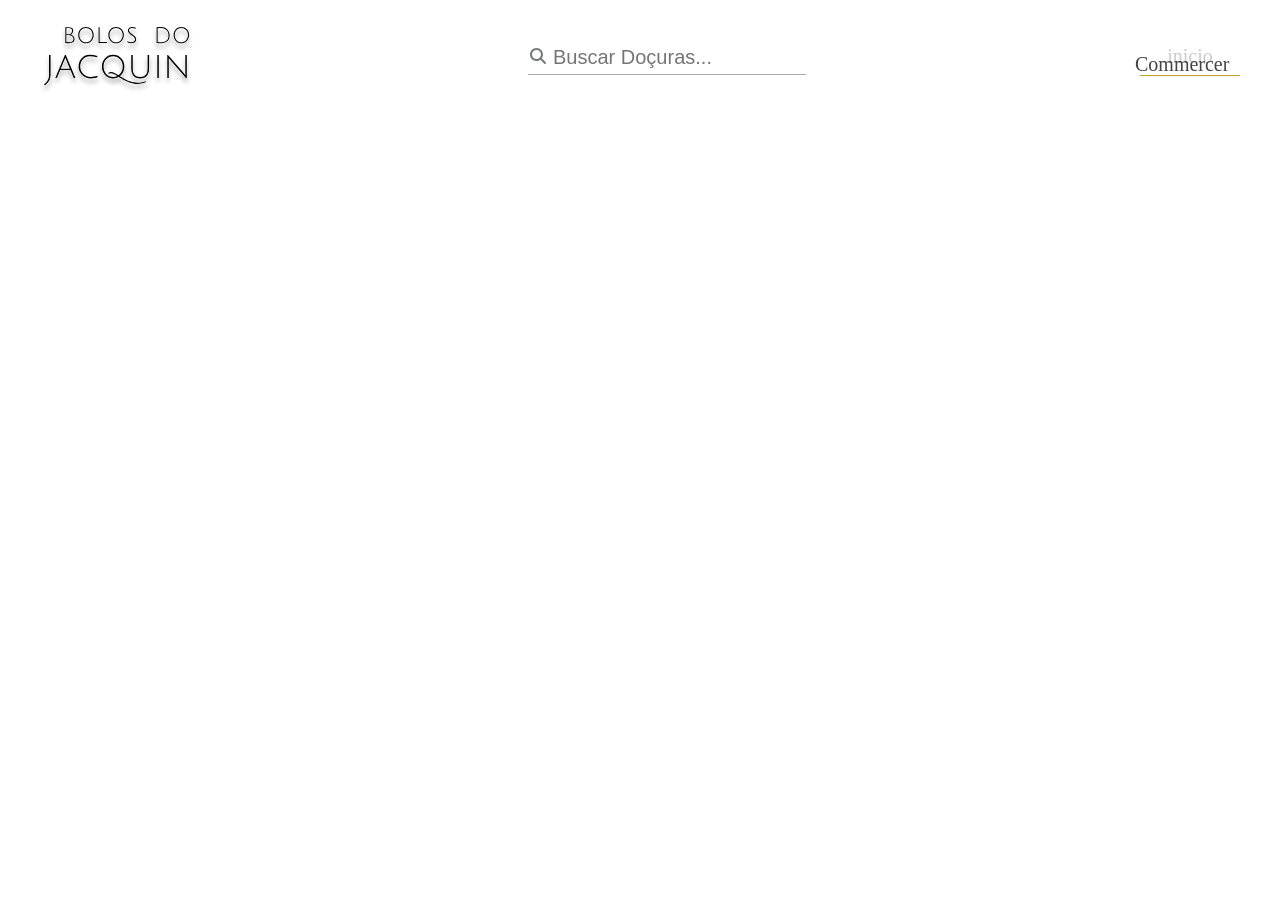
==== admprodutos/index.html @ a97accf6 "inicio da pagina de cadastro e listagem de produtos" ====
<!DOCTYPE html>
<html lang="pt-br">

<head>
    <meta charset="UTF-8">
    <meta name="viewport" content="width=device-width, initial-scale=1.0">
    <title>Bolos do Jacquin - adm</title>
    <link rel="stylesheet" href="style.css">
     <link rel="preconnect" href="https://fonts.googleapis.com">
    <link rel="preconnect" href="https://fonts.gstatic.com" crossorigin>
    <link
        href="https://fonts.googleapis.com/css2?family=Hanken+Grotesk:ital,wght@0,100..900;1,100..900&family=Libre+Caslon+Text:ital,wght@0,400;0,700;1,400&display=swap"
        rel="stylesheet">

</head>

<body>
    <header>
        <div class="container header_container">
            <img src="../img/BOLOS DO JACQUIN.svg" alt="logos bolos do jacquin">

            <div class="box_busca">
                <svg xmlns="http://www.w3.org/2000/svg"
                    viewBox="0 0 640 640"><!--!Font Awesome Free 7.3.1 by @fontawesome - https://fontawesome.com License - https://fontawesome.com/license/free Copyright 2026 Fonticons, Inc.-->
                    <path
                        d="M480 272C480 317.9 465.1 360.3 440 394.7L566.6 521.4C579.1 533.9 579.1 554.2 566.6 566.7C554.1 579.2 533.8 579.2 521.3 566.7L394.7 440C360.3 465.1 317.9 480 272 480C157.1 480 64 386.9 64 272C64 157.1 157.1 64 272 64C386.9 64 480 157.1 480 272zM272 416C351.5 416 416 351.5 416 272C416 192.5 351.5 128 272 128C192.5 128 128 192.5 128 272C128 351.5 192.5 416 272 416z" />
                </svg>
                <input type="text" placeholder="Buscar Doçuras...">
            </div>

<a class="link_inicio" href="">
    inicio
    <span>Commercer</span>
    <hr>
</a>


        </div>
    </header>

    <main>

    </main>

    <footer>

    </footer>



</body>

</html>
---- admprodutos/style.css ----
*{
    margin: 0;
    padding: 0;
    box-sizing: border-box;
}

:root{
    --corPrincipal: #fff4f4;
    --fontHanken:  "Hanken Grotesk", sans-serif;
--cordourado: #c5a028;
}

.container{
    width: 95%;
    max-width: 1200px;
    margin: 0 auto;
    /* background-color: aqua; */
}

.header{
    background-color: var(--corPrincipal);
    font-family: var(--fontHanken);
}

.header_container{
    display: flex;
    justify-content: space-between;
    align-items: center;
    height: 120px;
}

.box_busca{
    position: relative;
}


.box_busca svg{
    width: 20px;
    position: absolute;
fill: #747878;

}


.box_busca input{
    padding-left: 25px;
    padding-bottom: 5px;
    background-color: transparent;
    border: none;
    border-bottom: solid 1px #a9a9a9;
    font-size: 20px;
}

.box_busca input:focus{
    outline: none;
}


.link_inicio{
    color: #cccccc;
    text-decoration: none;
    font-size: 20px;
position: relative;
text-align: center;
}

.link_inicio span{
    color: #444444;
position: absolute;
left: -5px;
top: 8px;
}

.link_inicio hr{
    margin-top: 7px;
    width: 100px;
    background-color: var(--cordourado);
    border: none;
    height: 1px;
}
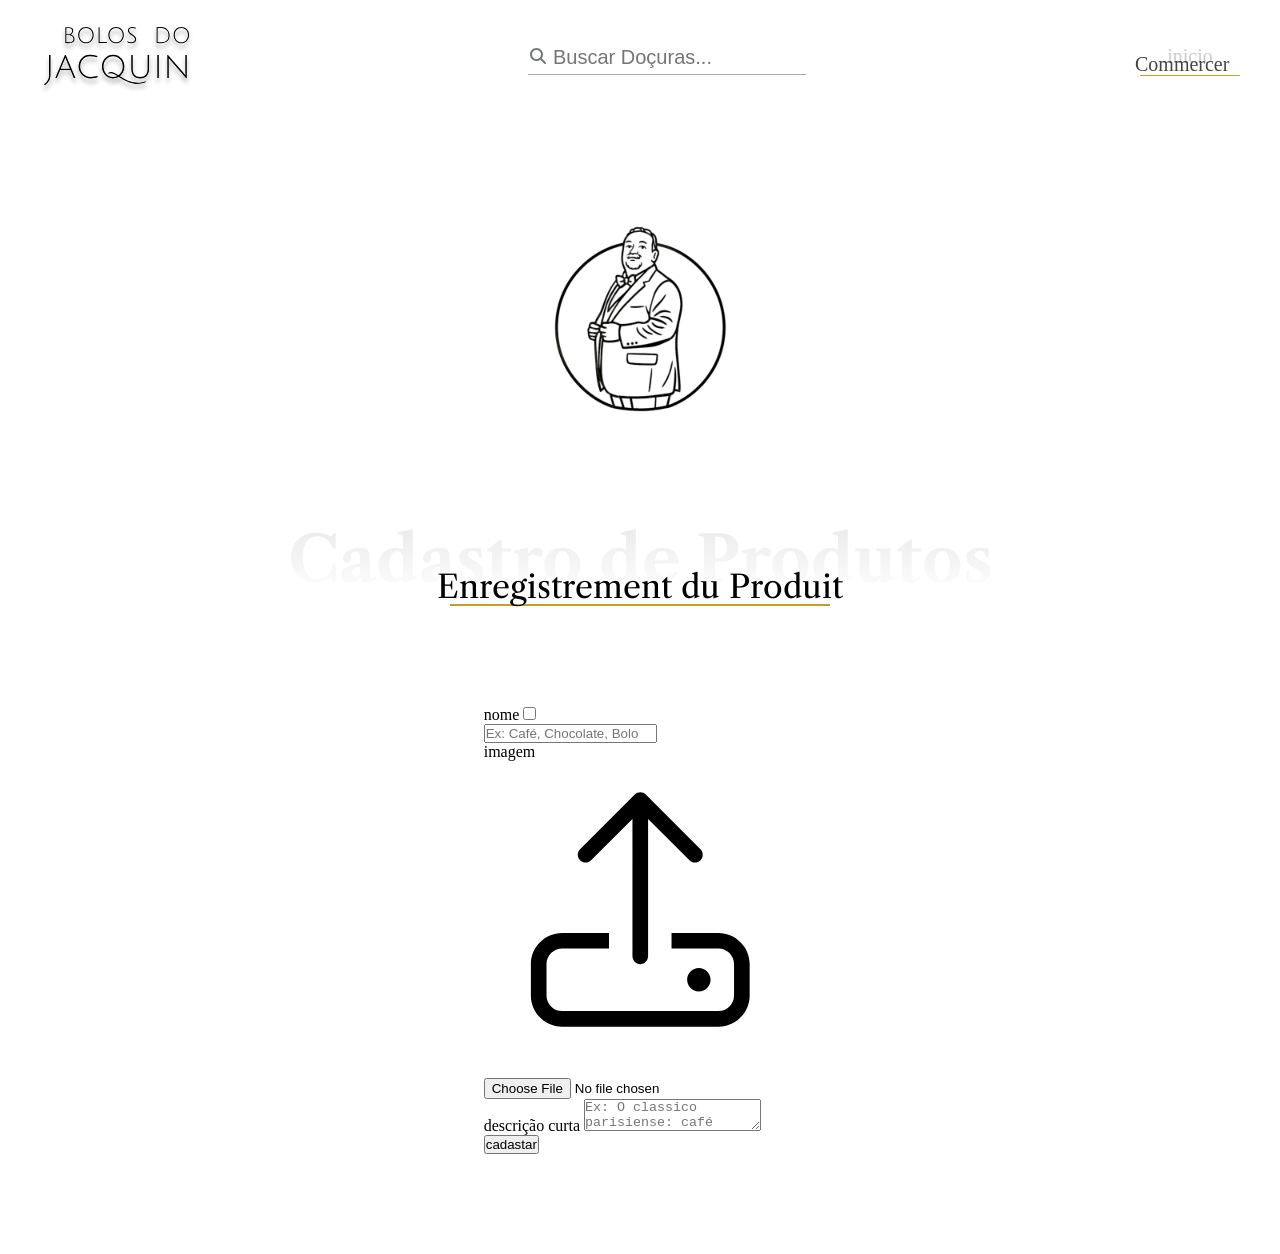
==== commit 8b683029: "iniciado  o formulario de cadastro de produtos" ====
--- a/admprodutos/index.html
+++ b/admprodutos/index.html
@@ -6,7 +6,7 @@
     <meta name="viewport" content="width=device-width, initial-scale=1.0">
     <title>Bolos do Jacquin - adm</title>
     <link rel="stylesheet" href="style.css">
-     <link rel="preconnect" href="https://fonts.googleapis.com">
+    <link rel="preconnect" href="https://fonts.googleapis.com">
     <link rel="preconnect" href="https://fonts.gstatic.com" crossorigin>
     <link
         href="https://fonts.googleapis.com/css2?family=Hanken+Grotesk:ital,wght@0,100..900;1,100..900&family=Libre+Caslon+Text:ital,wght@0,400;0,700;1,400&display=swap"
@@ -28,19 +28,81 @@
                 <input type="text" placeholder="Buscar Doçuras...">
             </div>
 
-<a class="link_inicio" href="">
-    inicio
-    <span>Commercer</span>
-    <hr>
-</a>
+            <a class="link_inicio" href="">
+                inicio
+                <span>Commercer</span>
+                <hr>
+            </a>
 
-
+            <button>
+                <svg xmlns="http://www.w3.org/2000/svg"
+                    viewBox="0 0 640 640"><!--! Font Awesome Pro 7.3.1 by @fontawesome - https://fontawesome.com License - https://fontawesome.com/license (Commercial License) Copyright 2026 Fonticons, Inc. -->
+                    <path fill="currentColor"
+                        d="M360 128L116.3 320L544 320C544 192 432 128 360 128zM64 336C64 326.2 68.5 316.9 76.2 310.9L340.2 102.9C345.8 98.5 352.8 96 360 96C404.3 96 457.6 115.2 499.9 151.8C543.1 189.2 576 245.7 576 320L576 480C576 515.3 547.3 544 512 544L128 544C92.7 544 64 515.3 64 480L64 336zM96 416L544 416L544 352L96 352L96 416zM96 448L96 480C96 497.7 110.3 512 128 512L512 512C529.7 512 544 497.7 544 480L544 448L96 448z" />
+                </svg>
+            </button>
         </div>
     </header>
 
     <main>
+        <h1>Pagina administrativa - Bolos do Jacquin</h1>
+        <section class="cad_produtos">
+            <div class="container cad_container">
+                <img class="icon_jacquin" src="../img/Logo Bolos do Jacquin.png" alt="">
+                <div class="box_h2">
+                    <h2>Cadastro de Produtos</h2>
+                    <span>Enregistrement du Produit</span>
+                    <hr>
+                </div>
 
+
+                <form action="">
+                    <div class="inputs_form">
+                        <div class="form_coluna1">
+                            <div class="linha_form">
+                                <label for="">nome</label>
+                                <input placeholder="Ex: Opera Eternelle" type="checkbox" name="" id="">
+                            </div>
+
+                            <div class="linha_form">
+                                <div class="input_cat">
+                                    <label for="categorias"></label>
+                                    <input type="text" placeholder="Ex: Café, Chocolate, Bolo">
+                                </div>
+                                <div class="input_img">
+                                    <span>imagem</span>
+                                    <label for="img">
+                                        <svg xmlns="http://www.w3.org/2000/svg"
+                                            viewBox="0 0 640 640"><!--! Font Awesome Pro 7.3.1 by @fontawesome - https://fontawesome.com License - https://fontawesome.com/license (Commercial License) Copyright 2026 Fonticons, Inc. -->
+                                            <path fill="currentColor"
+                                                d="M336 118.6L336 400C336 408.8 328.8 416 320 416C311.2 416 304 408.8 304 400L304 118.6L219.3 203.3C213.1 209.5 202.9 209.5 196.7 203.3C190.5 197.1 190.5 186.9 196.7 180.7L308.7 68.7C314.9 62.5 325.1 62.5 331.3 68.7L443.3 180.7C449.5 186.9 449.5 197.1 443.3 203.3C437.1 209.5 426.9 209.5 420.7 203.3L336 118.6zM256 384L160 384C142.3 384 128 398.3 128 416L128 480C128 497.7 142.3 512 160 512L480 512C497.7 512 512 497.7 512 480L512 416C512 398.3 497.7 384 480 384L384 384L384 352L480 352C515.3 352 544 380.7 544 416L544 480C544 515.3 515.3 544 480 544L160 544C124.7 544 96 515.3 96 480L96 416C96 380.7 124.7 352 160 352L256 352L256 384zM416 448C416 434.7 426.7 424 440 424C453.3 424 464 434.7 464 448C464 461.3 453.3 472 440 472C426.7 472 416 461.3 416 448z" />
+                                        </svg>
+                                    </label>
+                                    <input type="file" name="img" id="">
+                                </div>
+                            </div>
+
+                            <div class="linha_form">
+                                <label for="">descrição curta</label>
+                                <textarea
+                                    placeholder="Ex: O classico parisiense: café arábica,chocolate amargo e biscuit joconde "
+                                    name="" id="" rows="2"></textarea>
+                            </div>
+
+
+                        </div>
+
+                        <div class="form_coluna2">
+                            <div></div>
+                        </div>
+                    </div>
+                    <input type="button" value="cadastar">
+                </form>
+            </div>
+        </section>
     </main>
+    
+    
 
     <footer>
 
--- a/admprodutos/style.css
+++ b/admprodutos/style.css
@@ -9,6 +9,9 @@
     --fontHanken:  "Hanken Grotesk", sans-serif;
 --cordourado: #c5a028;
 }
+
+
+
 
 .container{
     width: 95%;
@@ -17,6 +20,14 @@
     /* background-color: aqua; */
 }
 
+
+h1{
+    position: absolute;
+    width: 1px;
+    height: 1px;
+    margin: -1px;
+    overflow: hidden;
+}
 .header{
     background-color: var(--corPrincipal);
     font-family: var(--fontHanken);
@@ -31,6 +42,7 @@
 
 .box_busca{
     position: relative;
+
 }
 
 
@@ -77,4 +89,139 @@
     background-color: var(--cordourado);
     border: none;
     height: 1px;
-}+}
+
+/************BOTAO MENU *************/
+
+.header_container button{
+    background-color: transparent;
+    border: none;
+    display: none;
+}
+
+
+.header_container button svg{
+width: 50px;
+}
+
+
+/************SECAO CADASTRO DE PRODUTOS*************/
+.cad_container{
+display: flex;
+flex-direction: column;
+align-items: center;
+padding: 100px 0;
+}
+
+
+.icon_jacquin{
+    width: 200px;
+
+}
+
+.box_h2 {
+   font-family: "Libre Caslon Text", serif;
+   display: flex;
+   flex-direction: column;
+   align-items: center;
+   position: relative;
+   margin-top: 100px;
+   margin-bottom: 100px;
+}
+
+.box_h2 h2{
+    font-weight: 700;
+    font-size: 64px;
+background-image: linear-gradient(0deg, #ffffff , #e9e9e9);
+background-clip: text;
+-webkit-background-clip: text;
+
+color: transparent;
+-webkit-text-fill-color: transparent;
+}
+
+.box_h2 span{
+    font-size: 32px;
+    position: absolute;
+    bottom:-10px;
+    margin-bottom: 10px;
+}
+
+.box_h2 hr{
+    max-width: 380px;
+    width: 100%;
+    background-color: #c5a028;
+    margin-top: 5px;
+    border: none;
+    height: 2px;
+    
+}
+
+
+
+
+
+
+
+
+
+
+
+
+
+
+
+
+
+
+
+
+
+
+
+
+
+
+
+
+
+
+
+
+
+
+
+
+
+
+
+
+
+@media screen and (max-width: 768px){
+.header_container button {
+    display: block;
+}
+
+
+.link_inicio,
+.box_busca{
+    display: none;
+}
+
+.box_h2 h2{
+    font-size: 32px;
+}
+
+.box_h2 span{
+    font-size: 20px;
+    bottom: -18px;
+    margin-bottom: 20px;
+}
+
+.box_h2 hr{
+margin-top: 10px;
+width: 70%;
+
+}
+
+}
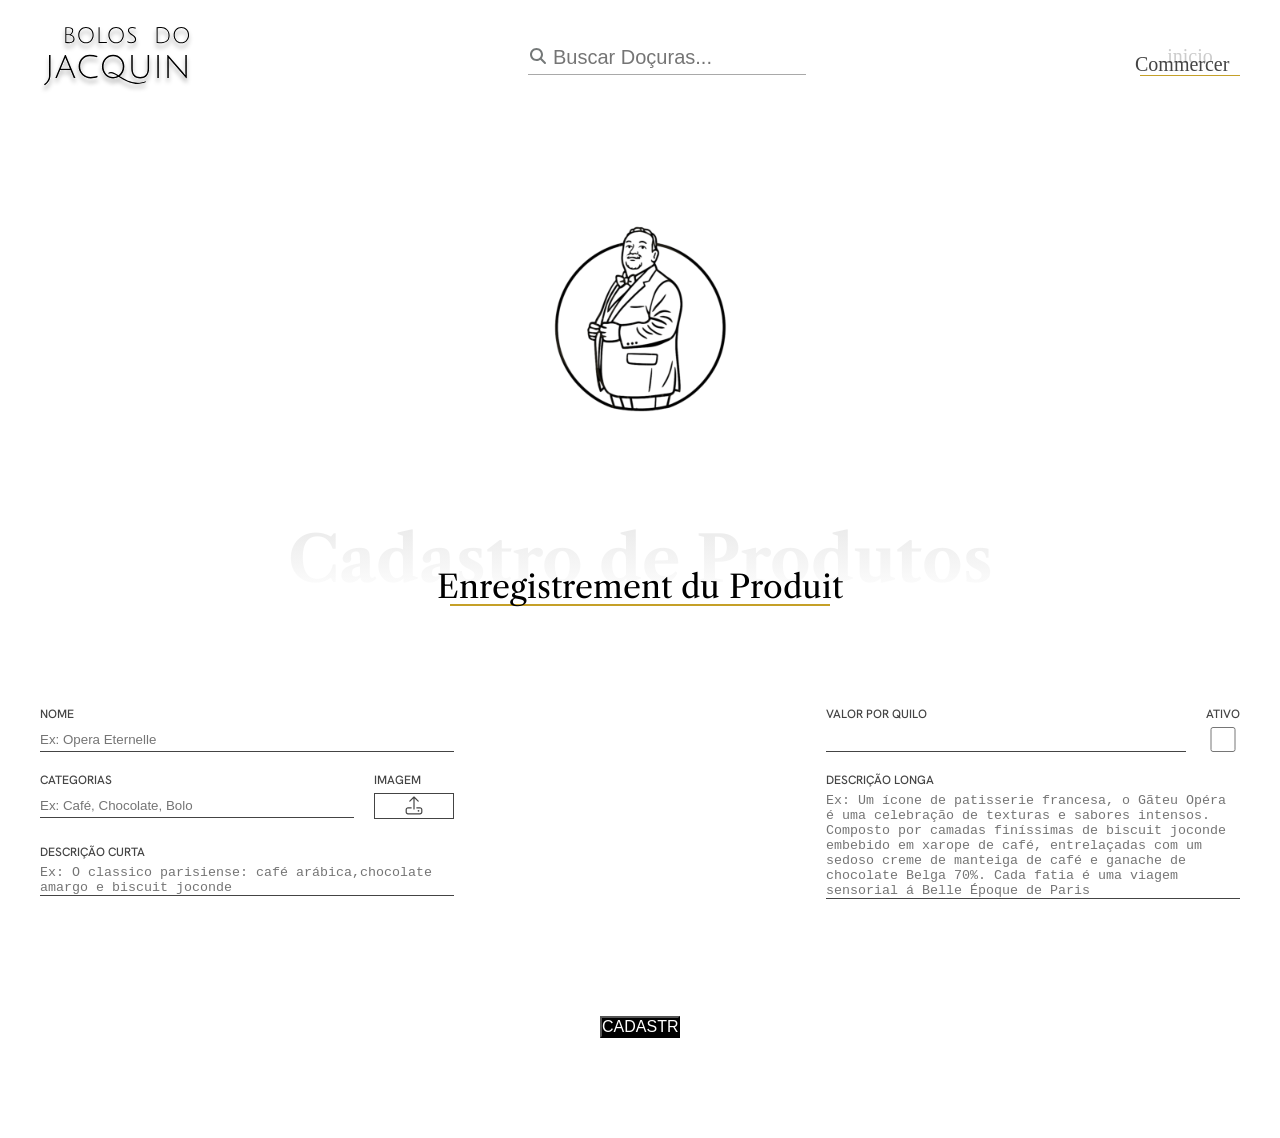
==== commit a1c011e1: "Formulario de cadastro de produtos" ====
--- a/admprodutos/index.html
+++ b/admprodutos/index.html
@@ -59,17 +59,17 @@
                 <form action="">
                     <div class="inputs_form">
                         <div class="form_coluna1">
-                            <div class="linha_form">
+                            <div class="linha_form lf_coluna">
                                 <label for="">nome</label>
-                                <input placeholder="Ex: Opera Eternelle" type="checkbox" name="" id="">
+                                <input placeholder="Ex: Opera Eternelle" type="text" name="" id="">
                             </div>
 
-                            <div class="linha_form">
-                                <div class="input_cat">
-                                    <label for="categorias"></label>
+                            <div class="linha_form lf_linha">
+                                <div class="input_cat lf_coluna">
+                                    <label for="">categorias</label>
                                     <input type="text" placeholder="Ex: Café, Chocolate, Bolo">
                                 </div>
-                                <div class="input_img">
+                                <div class="input_img lf_coluna">
                                     <span>imagem</span>
                                     <label for="img">
                                         <svg xmlns="http://www.w3.org/2000/svg"
@@ -78,11 +78,11 @@
                                                 d="M336 118.6L336 400C336 408.8 328.8 416 320 416C311.2 416 304 408.8 304 400L304 118.6L219.3 203.3C213.1 209.5 202.9 209.5 196.7 203.3C190.5 197.1 190.5 186.9 196.7 180.7L308.7 68.7C314.9 62.5 325.1 62.5 331.3 68.7L443.3 180.7C449.5 186.9 449.5 197.1 443.3 203.3C437.1 209.5 426.9 209.5 420.7 203.3L336 118.6zM256 384L160 384C142.3 384 128 398.3 128 416L128 480C128 497.7 142.3 512 160 512L480 512C497.7 512 512 497.7 512 480L512 416C512 398.3 497.7 384 480 384L384 384L384 352L480 352C515.3 352 544 380.7 544 416L544 480C544 515.3 515.3 544 480 544L160 544C124.7 544 96 515.3 96 480L96 416C96 380.7 124.7 352 160 352L256 352L256 384zM416 448C416 434.7 426.7 424 440 424C453.3 424 464 434.7 464 448C464 461.3 453.3 472 440 472C426.7 472 416 461.3 416 448z" />
                                         </svg>
                                     </label>
-                                    <input type="file" name="img" id="">
+                                    <input type="file" name="img" id="img">
                                 </div>
                             </div>
 
-                            <div class="linha_form">
+                            <div class="linha_form  lf_coluna">
                                 <label for="">descrição curta</label>
                                 <textarea
                                     placeholder="Ex: O classico parisiense: café arábica,chocolate amargo e biscuit joconde "
@@ -93,16 +93,30 @@
                         </div>
 
                         <div class="form_coluna2">
-                            <div></div>
+                            <div class="linha_form lf_linha">
+                                <div class="input_valor lf_coluna">
+                                    <label for="">Valor por quilo</label>
+                                    <input type="text" name="" id="">
+                                </div>
+                                <div class="input ativo lf_coluna">
+                                    <label for="">ativo</label>
+                                    <input type="checkbox" name="" id="">
+                                </div>
+                            </div>
+                                <div class="input_ativo lf_coluna">
+                                    <label for="">Descrição longa</label>
+                                    <textarea name="" id="" rows="7"
+                                        placeholder="Ex: Um ícone de patisserie francesa, o Gãteu Opéra é uma celebração de texturas e sabores intensos. Composto por camadas finíssimas de biscuit joconde embebido em xarope de café, entrelaçadas com um sedoso creme de manteiga de café e ganache de chocolate Belga 70%. Cada fatia é uma viagem sensorial á Belle Époque de Paris"></textarea>
+                                </div>
                         </div>
                     </div>
-                    <input type="button" value="cadastar">
+                    <input type="button" value="CADASTRAR">
                 </form>
             </div>
         </section>
     </main>
-    
-    
+
+
 
     <footer>
 
--- a/admprodutos/style.css
+++ b/admprodutos/style.css
@@ -158,22 +158,110 @@
 }
 
 
-
-
-
-
-
-
-
-
-
-
-
-
-
-
-
-
+/************FORMULARIO*************/
+form{
+    width: 100%;
+    background-color: ;
+}
+
+.inputs_form{
+    display: flex;
+    justify-content: space-between;
+    width: 100%;
+    max-width: 1200px;
+}
+
+.lf_coluna{
+    display: flex;
+    flex-direction: column;
+}
+
+.lf_linha{
+    display: flex;
+}
+
+
+.input_img svg{
+    width: 24px;
+
+}
+
+
+.form_coluna1,
+.form_coluna2{
+    width: 414px;
+}
+
+.input_img span,
+form label{
+    font-family: var(--fontHanken);
+    text-transform: uppercase;
+    color: #444444;
+    font-size: 12px;
+    font-weight: 500;
+    margin-bottom: 5px;
+}
+
+.inputs_form input[type=text],
+    .inputs_form textarea{
+background-color: transparent;
+border: none;
+border-bottom: solid 1px #444444;
+resize: none;
+
+}
+
+.inputs_form input[type=text],
+    .inputs_form textarea:focus{
+        outline: none;
+    }
+
+.linha_form{
+    margin-bottom: 20px;
+}
+
+.inputs_form input[type=file]{
+    display: none;
+}
+
+.input_img label{
+    
+    display: flex;
+    align-items: center;
+    justify-content: center;
+    width: 80px;
+    border: solid 1px #444444;
+}
+
+.input_img label:hover{
+    cursor: pointer;
+}
+
+form input[type=checkbox],
+form input[type=text]{
+    height: 25px;
+}
+
+.input_cat input{
+    width: 314px;
+    margin-right: 20px;
+}
+
+.input_valor input{
+    margin-right: 20px;
+    width: 360px;
+}
+
+form input[type=button]{
+    margin: 100px auto 0;
+    display: block;
+    background-color: #000000;
+    color: #ffffff;
+    font-size: 12px;
+    width: 80px;
+    font-size: var(--fontHanken);
+    
+}
 
 
 
@@ -225,3 +313,4 @@
 }
 
 }
+
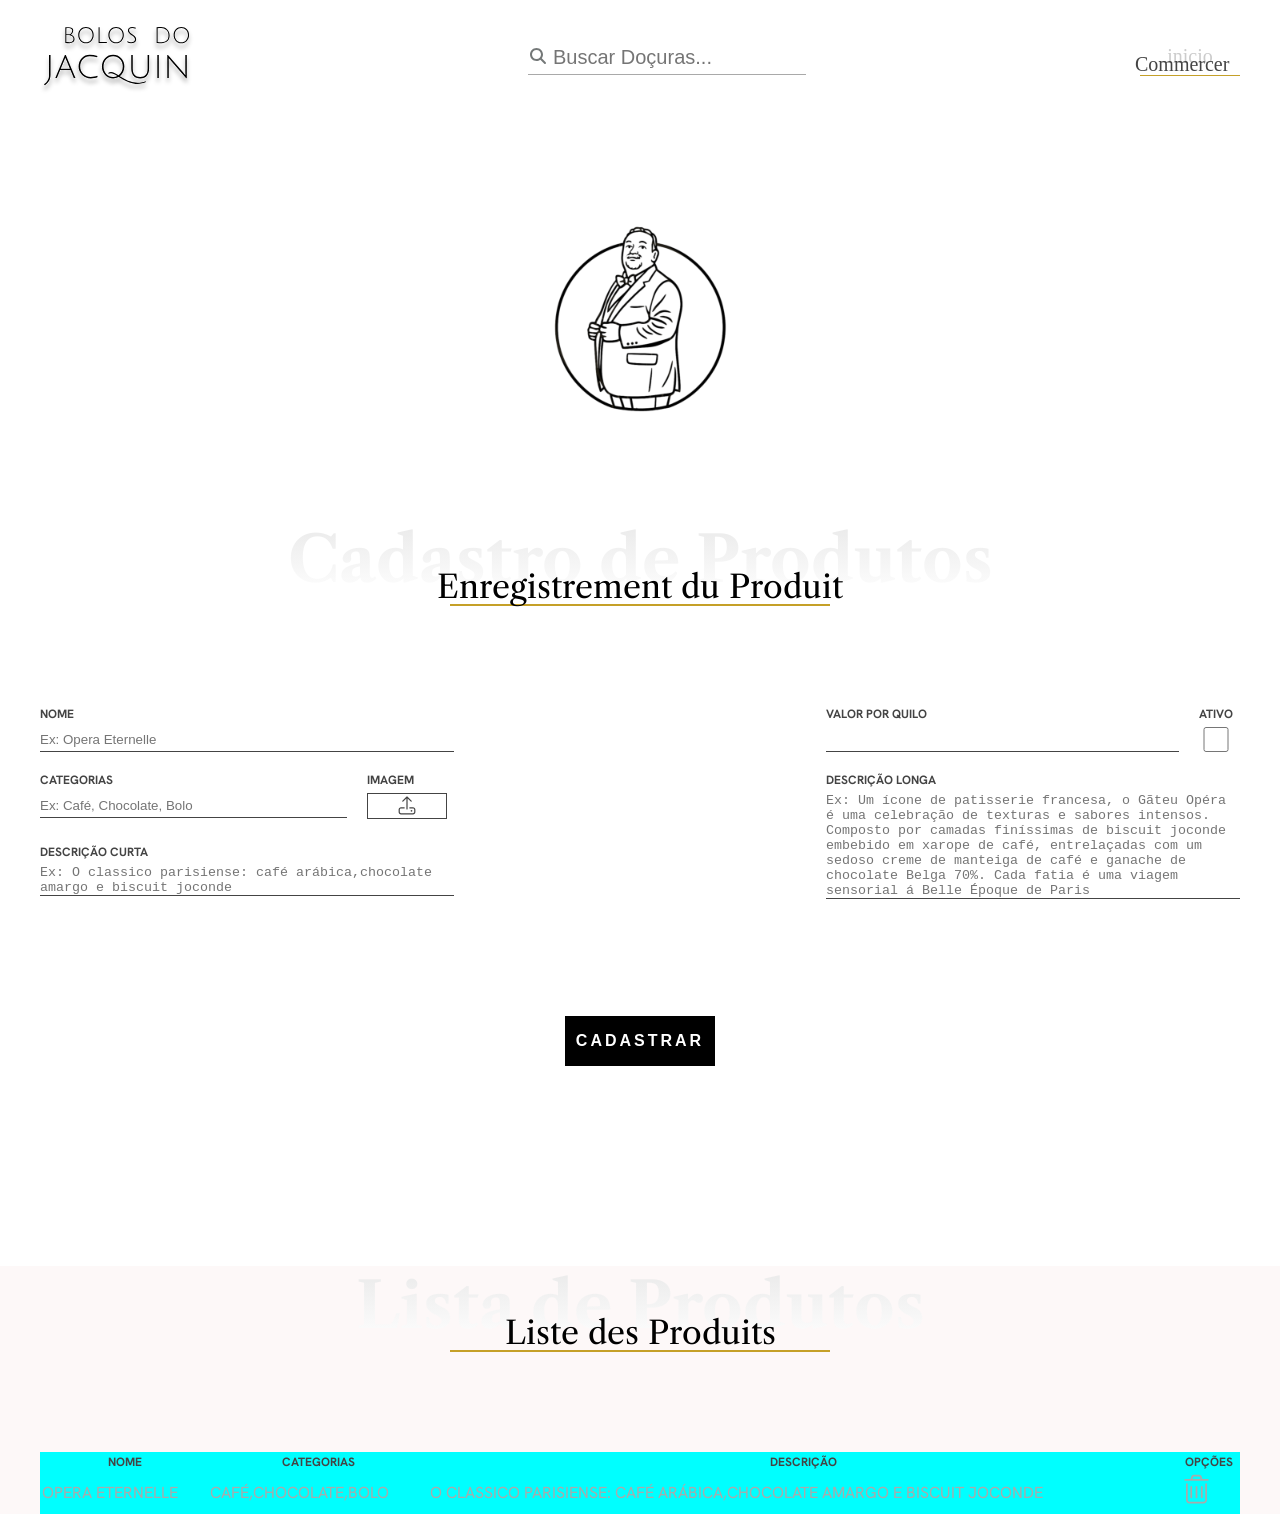
==== commit 4698d639: "inicio da secao de listagem de produtos" ====
--- a/admprodutos/index.html
+++ b/admprodutos/index.html
@@ -103,17 +103,58 @@
                                     <input type="checkbox" name="" id="">
                                 </div>
                             </div>
-                                <div class="input_ativo lf_coluna">
-                                    <label for="">Descrição longa</label>
-                                    <textarea name="" id="" rows="7"
-                                        placeholder="Ex: Um ícone de patisserie francesa, o Gãteu Opéra é uma celebração de texturas e sabores intensos. Composto por camadas finíssimas de biscuit joconde embebido em xarope de café, entrelaçadas com um sedoso creme de manteiga de café e ganache de chocolate Belga 70%. Cada fatia é uma viagem sensorial á Belle Époque de Paris"></textarea>
-                                </div>
+                            <div class="input_ativo lf_coluna">
+                                <label for="">Descrição longa</label>
+                                <textarea name="" id="" rows="7"
+                                    placeholder="Ex: Um ícone de patisserie francesa, o Gãteu Opéra é uma celebração de texturas e sabores intensos. Composto por camadas finíssimas de biscuit joconde embebido em xarope de café, entrelaçadas com um sedoso creme de manteiga de café e ganache de chocolate Belga 70%. Cada fatia é uma viagem sensorial á Belle Époque de Paris"></textarea>
+                            </div>
                         </div>
                     </div>
                     <input type="button" value="CADASTRAR">
                 </form>
             </div>
         </section>
+
+
+
+        <section class="list_produtos">
+            <div class="container list_container">
+                <div class="box_h2">
+                    <h2>Lista de Produtos</h2>
+                    <span>Liste des Produits</span>
+                    <hr>
+                </div>
+
+                <table>
+                    <thead>
+                        <tr>
+                            <th>nome</th>
+                            <th>categorias</th>
+                            <th>descrição</th>
+                            <th>opções</th>
+                        </tr>
+                    </thead>
+                    <tbody>
+                        <tr>
+                            <td>Opera Eternelle</td>
+                            <td>Café,Chocolate,Bolo</td>
+                            <td>O classico parisiense: café arábica,chocolate amargo e biscuit joconde</td>
+                            <td>
+                                <svg xmlns="http://www.w3.org/2000/svg"
+                                    viewBox="0 0 640 640"><!--! Font Awesome Pro 7.2.0 by @fontawesome - https://fontawesome.com License - https://fontawesome.com/license (Commercial License) Copyright 2026 Fonticons, Inc. -->
+                                    <path fill="currentColor"
+                                        d="M256.5 91.4C258.5 84.6 264.8 80 271.8 80L368.2 80C375.3 80 381.5 84.6 383.5 91.4L394.5 128L245.5 128L256.5 91.4zM212.1 128L112 128C103.2 128 96 135.2 96 144C96 152.8 103.2 160 112 160L528 160C536.8 160 544 152.8 544 144C544 135.2 536.8 128 528 128L427.9 128L414.2 82.2C408.1 61.9 389.4 48 368.2 48L271.8 48C250.6 48 231.9 61.9 225.8 82.2L212.1 128zM128 208L128 512C128 547.3 156.7 576 192 576L448 576C483.3 576 512 547.3 512 512L512 208L480 208L480 512C480 529.7 465.7 544 448 544L192 544C174.3 544 160 529.7 160 512L160 208L128 208zM240 272C240 263.2 232.8 256 224 256C215.2 256 208 263.2 208 272L208 464C208 472.8 215.2 480 224 480C232.8 480 240 472.8 240 464L240 272zM336 272C336 263.2 328.8 256 320 256C311.2 256 304 263.2 304 272L304 464C304 472.8 311.2 480 320 480C328.8 480 336 472.8 336 464L336 272zM432 272C432 263.2 424.8 256 416 256C407.2 256 400 263.2 400 272L400 464C400 472.8 407.2 480 416 480C424.8 480 432 472.8 432 464L432 272z" />
+                                </svg>
+                            </td>
+                        </tr>
+                    </tbody>
+                </table>
+
+
+
+            </div>
+        </section>
+
     </main>
 
 
--- a/admprodutos/style.css
+++ b/admprodutos/style.css
@@ -8,6 +8,7 @@
     --corPrincipal: #fff4f4;
     --fontHanken:  "Hanken Grotesk", sans-serif;
 --cordourado: #c5a028;
+--corsegundaria: #fdf8f8;
 }
 
 
@@ -189,7 +190,8 @@
 
 .form_coluna1,
 .form_coluna2{
-    width: 414px;
+    max-width: 414px;
+    width: 45%;
 }
 
 .input_img span,
@@ -198,7 +200,7 @@
     text-transform: uppercase;
     color: #444444;
     font-size: 12px;
-    font-weight: 500;
+    font-weight: 700;
     margin-bottom: 5px;
 }
 
@@ -242,14 +244,24 @@
     height: 25px;
 }
 
+.input_cat{
+    width: 79%;
+}
+
+
 .input_cat input{
-    width: 314px;
+    max-width: 314px;
     margin-right: 20px;
+    
+}
+
+.input_valor{
+width: 90%;
 }
 
 .input_valor input{
     margin-right: 20px;
-    width: 360px;
+    max-width: 360px;
 }
 
 form input[type=button]{
@@ -258,10 +270,57 @@
     background-color: #000000;
     color: #ffffff;
     font-size: 12px;
-    width: 80px;
+    height: 50px;
+    width: 150px;
+    font-weight: 600;
     font-size: var(--fontHanken);
-    
-}
+    border: none;
+    letter-spacing: 3px;
+    text-transform: uppercase;
+    cursor: pointer;
+}
+
+
+/***********LISTA DE PRODUTOS*************/
+
+.list_produtos{
+    background-color: var(--corsegundaria);
+}
+
+table{
+    background-color: aqua;
+    width: 100%;
+    font-family: var(--fontHanken);
+    text-transform: uppercase;
+}
+
+thead{
+    font-size: 12px;
+    font-weight: 600;
+    color: #444444;
+}
+
+tbody{
+    color: #aaaaaa
+}
+
+
+table svg{
+    width: 35px;
+}
+
+
+
+
+
+
+
+
+
+
+
+
+
 
 
 
@@ -310,7 +369,27 @@
 margin-top: 10px;
 width: 70%;
 
-}
-
-}
-
+} 
+
+
+
+/************FORMULARIO*************/
+
+
+.inputs_form{
+flex-direction: column;
+align-items: center;
+}
+
+
+
+
+.form_coluna1,
+.form_coluna2{
+    max-width: 500px;
+    width: 80%;
+}
+}
+
+
+
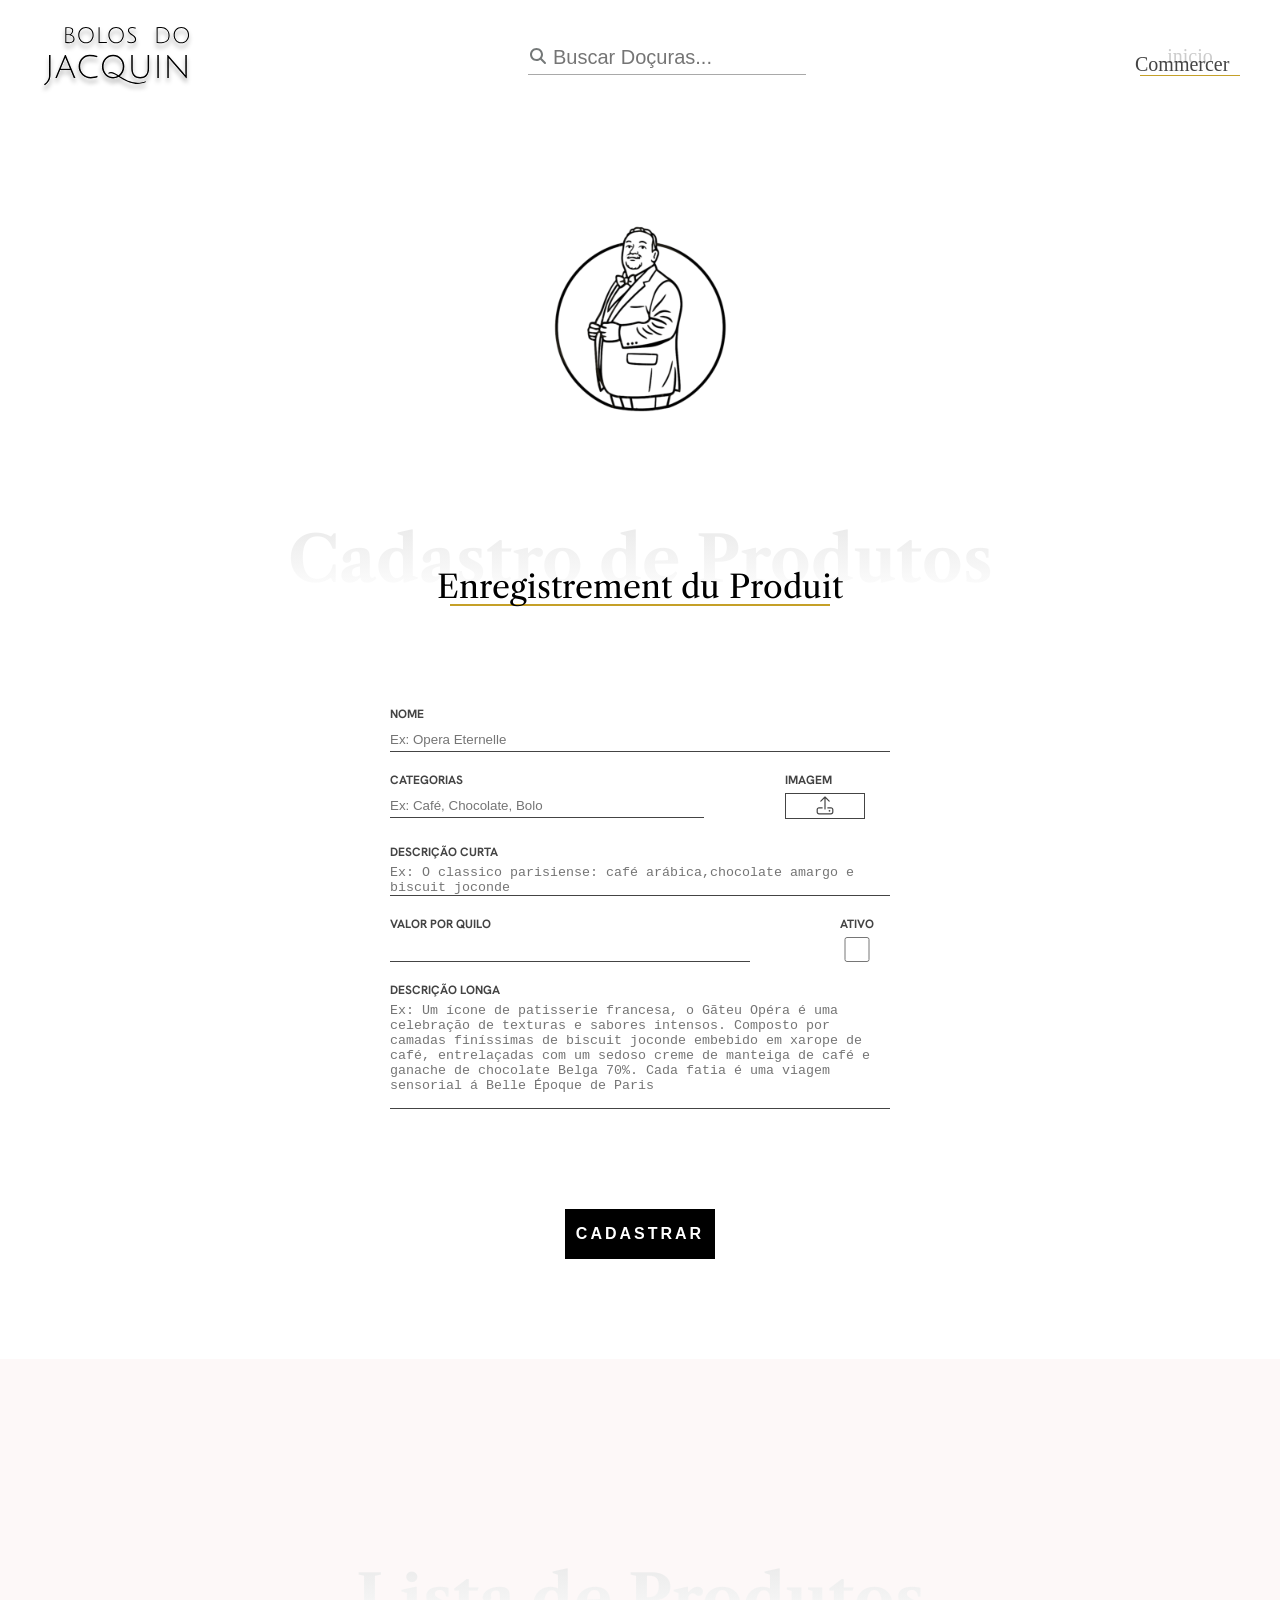
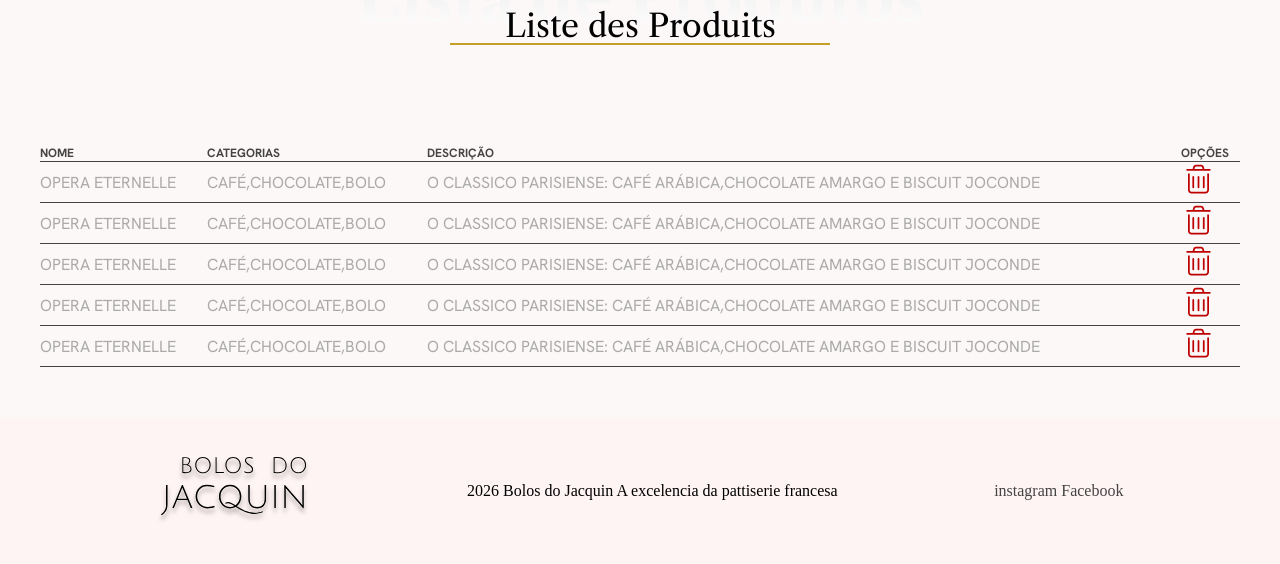
==== commit 3db136c9: "finaliznado a pagina de produtos" ====
--- a/admprodutos/index.html
+++ b/admprodutos/index.html
@@ -136,10 +136,58 @@
                     </thead>
                     <tbody>
                         <tr>
-                            <td>Opera Eternelle</td>
-                            <td>Café,Chocolate,Bolo</td>
-                            <td>O classico parisiense: café arábica,chocolate amargo e biscuit joconde</td>
-                            <td>
+                            <td data-cell="nome">Opera Eternelle</td>
+                            <td data-cell="categorias">Café,Chocolate,Bolo</td>
+                            <td data-cell="descrição">O classico parisiense: café arábica,chocolate amargo e biscuit joconde</td>
+                            <td data-cell="opções">
+                                <svg xmlns="http://www.w3.org/2000/svg"
+                                    viewBox="0 0 640 640"><!--! Font Awesome Pro 7.2.0 by @fontawesome - https://fontawesome.com License - https://fontawesome.com/license (Commercial License) Copyright 2026 Fonticons, Inc. -->
+                                    <path fill="currentColor"
+                                        d="M256.5 91.4C258.5 84.6 264.8 80 271.8 80L368.2 80C375.3 80 381.5 84.6 383.5 91.4L394.5 128L245.5 128L256.5 91.4zM212.1 128L112 128C103.2 128 96 135.2 96 144C96 152.8 103.2 160 112 160L528 160C536.8 160 544 152.8 544 144C544 135.2 536.8 128 528 128L427.9 128L414.2 82.2C408.1 61.9 389.4 48 368.2 48L271.8 48C250.6 48 231.9 61.9 225.8 82.2L212.1 128zM128 208L128 512C128 547.3 156.7 576 192 576L448 576C483.3 576 512 547.3 512 512L512 208L480 208L480 512C480 529.7 465.7 544 448 544L192 544C174.3 544 160 529.7 160 512L160 208L128 208zM240 272C240 263.2 232.8 256 224 256C215.2 256 208 263.2 208 272L208 464C208 472.8 215.2 480 224 480C232.8 480 240 472.8 240 464L240 272zM336 272C336 263.2 328.8 256 320 256C311.2 256 304 263.2 304 272L304 464C304 472.8 311.2 480 320 480C328.8 480 336 472.8 336 464L336 272zM432 272C432 263.2 424.8 256 416 256C407.2 256 400 263.2 400 272L400 464C400 472.8 407.2 480 416 480C424.8 480 432 472.8 432 464L432 272z" />
+                                </svg>
+                            </td>
+                        </tr>
+                        <tr>
+                            <td data-cell="nome">Opera Eternelle</td>
+                            <td data-cell="categorias">Café,Chocolate,Bolo</td>
+                            <td data-cell="descrição">O classico parisiense: café arábica,chocolate amargo e biscuit joconde</td>
+                            <td data-cell="opções">
+                                <svg xmlns="http://www.w3.org/2000/svg"
+                                    viewBox="0 0 640 640"><!--! Font Awesome Pro 7.2.0 by @fontawesome - https://fontawesome.com License - https://fontawesome.com/license (Commercial License) Copyright 2026 Fonticons, Inc. -->
+                                    <path fill="currentColor"
+                                        d="M256.5 91.4C258.5 84.6 264.8 80 271.8 80L368.2 80C375.3 80 381.5 84.6 383.5 91.4L394.5 128L245.5 128L256.5 91.4zM212.1 128L112 128C103.2 128 96 135.2 96 144C96 152.8 103.2 160 112 160L528 160C536.8 160 544 152.8 544 144C544 135.2 536.8 128 528 128L427.9 128L414.2 82.2C408.1 61.9 389.4 48 368.2 48L271.8 48C250.6 48 231.9 61.9 225.8 82.2L212.1 128zM128 208L128 512C128 547.3 156.7 576 192 576L448 576C483.3 576 512 547.3 512 512L512 208L480 208L480 512C480 529.7 465.7 544 448 544L192 544C174.3 544 160 529.7 160 512L160 208L128 208zM240 272C240 263.2 232.8 256 224 256C215.2 256 208 263.2 208 272L208 464C208 472.8 215.2 480 224 480C232.8 480 240 472.8 240 464L240 272zM336 272C336 263.2 328.8 256 320 256C311.2 256 304 263.2 304 272L304 464C304 472.8 311.2 480 320 480C328.8 480 336 472.8 336 464L336 272zM432 272C432 263.2 424.8 256 416 256C407.2 256 400 263.2 400 272L400 464C400 472.8 407.2 480 416 480C424.8 480 432 472.8 432 464L432 272z" />
+                                </svg>
+                            </td>
+                        </tr>
+                        <tr>
+                            <td data-cell="nome">Opera Eternelle</td>
+                            <td data-cell="categorias">Café,Chocolate,Bolo</td>
+                            <td data-cell="descrição">O classico parisiense: café arábica,chocolate amargo e biscuit joconde</td>
+                            <td data-cell="opções">
+                                <svg xmlns="http://www.w3.org/2000/svg"
+                                    viewBox="0 0 640 640"><!--! Font Awesome Pro 7.2.0 by @fontawesome - https://fontawesome.com License - https://fontawesome.com/license (Commercial License) Copyright 2026 Fonticons, Inc. -->
+                                    <path fill="currentColor"
+                                        d="M256.5 91.4C258.5 84.6 264.8 80 271.8 80L368.2 80C375.3 80 381.5 84.6 383.5 91.4L394.5 128L245.5 128L256.5 91.4zM212.1 128L112 128C103.2 128 96 135.2 96 144C96 152.8 103.2 160 112 160L528 160C536.8 160 544 152.8 544 144C544 135.2 536.8 128 528 128L427.9 128L414.2 82.2C408.1 61.9 389.4 48 368.2 48L271.8 48C250.6 48 231.9 61.9 225.8 82.2L212.1 128zM128 208L128 512C128 547.3 156.7 576 192 576L448 576C483.3 576 512 547.3 512 512L512 208L480 208L480 512C480 529.7 465.7 544 448 544L192 544C174.3 544 160 529.7 160 512L160 208L128 208zM240 272C240 263.2 232.8 256 224 256C215.2 256 208 263.2 208 272L208 464C208 472.8 215.2 480 224 480C232.8 480 240 472.8 240 464L240 272zM336 272C336 263.2 328.8 256 320 256C311.2 256 304 263.2 304 272L304 464C304 472.8 311.2 480 320 480C328.8 480 336 472.8 336 464L336 272zM432 272C432 263.2 424.8 256 416 256C407.2 256 400 263.2 400 272L400 464C400 472.8 407.2 480 416 480C424.8 480 432 472.8 432 464L432 272z" />
+                                </svg>
+                            </td>
+                        </tr>
+                        <tr>
+                            <td data-cell="nome">Opera Eternelle</td>
+                            <td data-cell="categorias">Café,Chocolate,Bolo</td>
+                            <td data-cell="descrição">O classico parisiense: café arábica,chocolate amargo e biscuit joconde</td>
+                            <td data-cell="opções">
+                                <svg xmlns="http://www.w3.org/2000/svg"
+                                    viewBox="0 0 640 640"><!--! Font Awesome Pro 7.2.0 by @fontawesome - https://fontawesome.com License - https://fontawesome.com/license (Commercial License) Copyright 2026 Fonticons, Inc. -->
+                                    <path fill="currentColor"
+                                        d="M256.5 91.4C258.5 84.6 264.8 80 271.8 80L368.2 80C375.3 80 381.5 84.6 383.5 91.4L394.5 128L245.5 128L256.5 91.4zM212.1 128L112 128C103.2 128 96 135.2 96 144C96 152.8 103.2 160 112 160L528 160C536.8 160 544 152.8 544 144C544 135.2 536.8 128 528 128L427.9 128L414.2 82.2C408.1 61.9 389.4 48 368.2 48L271.8 48C250.6 48 231.9 61.9 225.8 82.2L212.1 128zM128 208L128 512C128 547.3 156.7 576 192 576L448 576C483.3 576 512 547.3 512 512L512 208L480 208L480 512C480 529.7 465.7 544 448 544L192 544C174.3 544 160 529.7 160 512L160 208L128 208zM240 272C240 263.2 232.8 256 224 256C215.2 256 208 263.2 208 272L208 464C208 472.8 215.2 480 224 480C232.8 480 240 472.8 240 464L240 272zM336 272C336 263.2 328.8 256 320 256C311.2 256 304 263.2 304 272L304 464C304 472.8 311.2 480 320 480C328.8 480 336 472.8 336 464L336 272zM432 272C432 263.2 424.8 256 416 256C407.2 256 400 263.2 400 272L400 464C400 472.8 407.2 480 416 480C424.8 480 432 472.8 432 464L432 272z" />
+                                </svg>
+                            </td>
+                        </tr>
+                        <tr>
+                            <td data-cell="nome">Opera Eternelle</td>
+                            <td data-cell="categorias">Café,Chocolate,Bolo</td>
+                            <td data-cell="descrição">O classico parisiense: café arábica,chocolate amargo e biscuit joconde</td>
+                            <td data-cell="opções">
                                 <svg xmlns="http://www.w3.org/2000/svg"
                                     viewBox="0 0 640 640"><!--! Font Awesome Pro 7.2.0 by @fontawesome - https://fontawesome.com License - https://fontawesome.com/license (Commercial License) Copyright 2026 Fonticons, Inc. -->
                                     <path fill="currentColor"
@@ -160,11 +208,16 @@
 
 
     <footer>
-
+ <div class="container_footer">
+            <img src="../img/BOLOS DO JACQUIN.svg" alt="Logos do jacquin">
+            <span>2026 Bolos do Jacquin A excelencia da pattiserie francesa</span>
+            <nav class="nav footer">
+                <a href="">instagram</a>
+                <a href="">Facebook</a>
+            </nav>
+        </div>
     </footer>
 
-
-
 </body>
 
 </html>
--- a/admprodutos/style.css
+++ b/admprodutos/style.css
@@ -285,19 +285,24 @@
 
 .list_produtos{
     background-color: var(--corsegundaria);
+    padding-top: 100px;
+    padding-bottom: 50px;
 }
 
 table{
-    background-color: aqua;
+    background-color: ;
     width: 100%;
     font-family: var(--fontHanken);
     text-transform: uppercase;
-}
+    border-collapse: collapse;
+}
+
 
 thead{
     font-size: 12px;
     font-weight: 600;
     color: #444444;
+    text-align: left;
 }
 
 tbody{
@@ -307,21 +312,56 @@
 
 table svg{
     width: 35px;
-}
-
-
-
-
-
-
-
-
-
-
-
-
-
-
+    color: #bd0000;
+}
+
+th, td{
+    border-bottom: solid 1px #444444;
+    padding: 5px 10p1x;
+}
+
+
+
+
+
+
+
+
+/************FORMULARIO*************/
+
+
+.inputs_form{
+flex-direction: column;
+align-items: center;
+}
+
+
+
+
+.form_coluna1,
+.form_coluna2{
+    max-width: 500px;
+    width: 80%;
+}
+
+
+
+footer{
+    background-color: var(--corPrincipal);
+}
+
+.container_footer{
+    display: flex;
+    padding: 40px 0;
+    justify-content: space-evenly;
+    align-items: center;
+    
+}
+
+.footer a{
+    text-decoration: none; 
+    color: #444444;
+}
 
 
 
@@ -371,25 +411,43 @@
 
 } 
 
-
-
-/************FORMULARIO*************/
-
-
-.inputs_form{
-flex-direction: column;
-align-items: center;
-}
-
-
-
-
-.form_coluna1,
-.form_coluna2{
+/************tabela*************/
+thead{
+    display: none;
+}
+
+tbody tr{
+    display: flex;
+    border: solid 1px #444444;
+    border-radius: 10px;
+    background-color: #ffffff;
+    box-shadow: #000000;
+    flex-direction: column;
     max-width: 500px;
-    width: 80%;
-}
-}
-
-
-
+    margin:  0 auto 50px;
+}
+
+tbody td{
+    border: none;
+}
+
+
+tbody td::before{
+content: attr(data-cell) ": ";
+font-size: 12px;
+color: #444444;
+}
+
+
+.container_footer{
+
+}
+
+
+}
+
+
+
+
+
+
